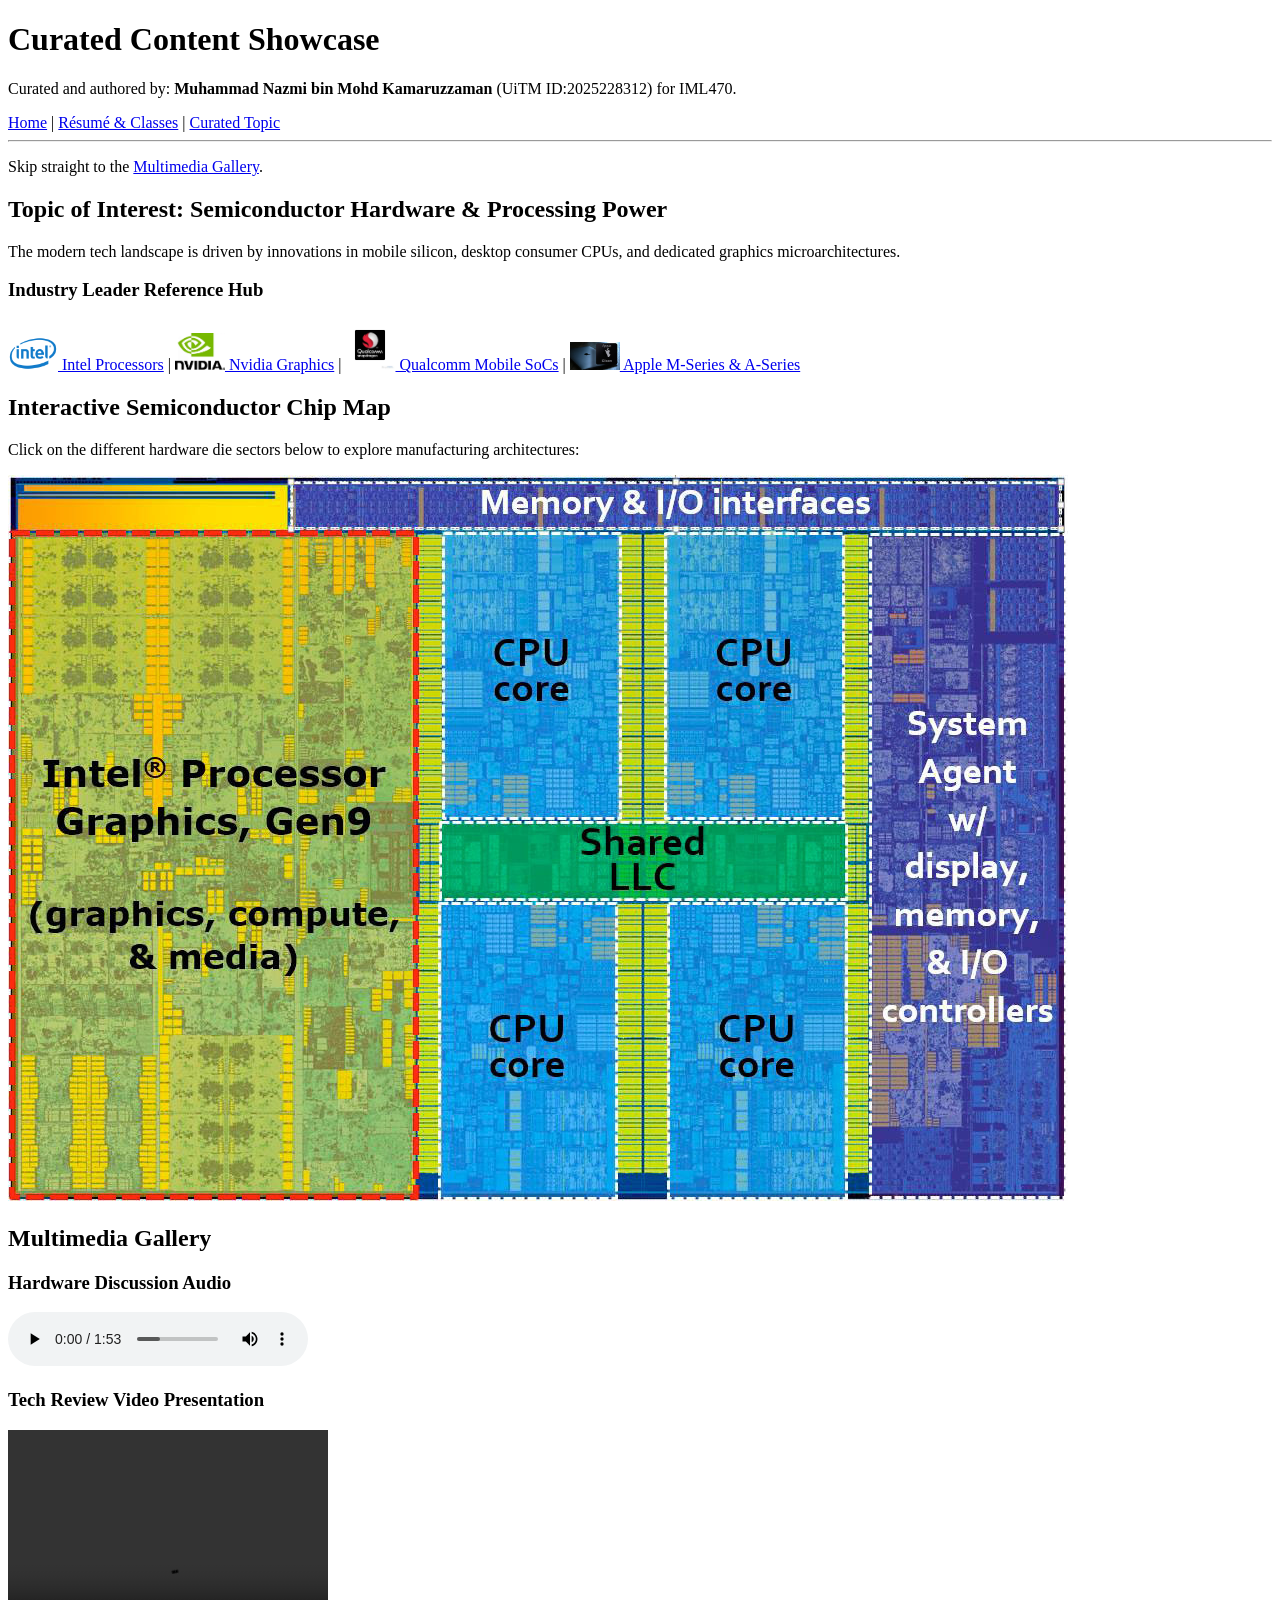
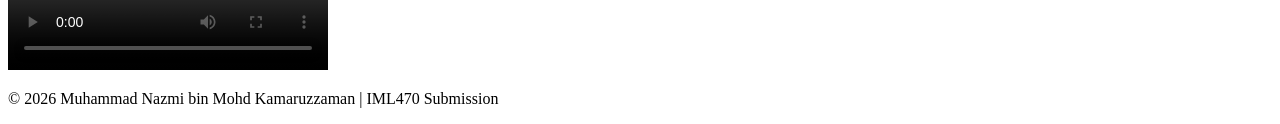
==== project.html @ a49946bc "Add files via upload" ====
<!DOCTYPE html>
<html lang="en">
<head>
    <meta charset="UTF-8">
    <title>Curated Topic & Media | IML470</title>
    <link rel="stylesheet" href="css/style.css">
</head>
<body>

    <header>
        <h1>Curated Content Showcase</h1>
        <p>Curated and authored by: <strong>Muhammad Nazmi bin Mohd Kamaruzzaman</strong> (UiTM ID:2025228312) for IML470.</p>
    </header>

    <nav>
        <a href="index.html">Home</a> | 
        <a href="resume.html">Résumé & Classes</a> | 
        <a href="project.html">Curated Topic</a>
    </nav>
    <hr>

    <main>
        <p>Skip straight to the <a href="#media-gallery">Multimedia Gallery</a>.</p>

        <section>
            <h2>Topic of Interest: Semiconductor Hardware & Processing Power</h2>
            <p>The modern tech landscape is driven by innovations in mobile silicon, desktop consumer CPUs, and dedicated graphics microarchitectures.</p>
            
            <h3>Industry Leader Reference Hub</h3>
            <p>
                <a href="https://www.intel.com" target="_blank"><img src="intel.png" alt="Intel Core" width="50"> Intel Processors</a> | 
                <a href="https://www.nvidia.com" target="_blank"><img src="nvidia.webp" alt="Nvidia RTX" width="50"> Nvidia Graphics</a> | 
                <a href="https://www.qualcomm.com" target="_blank"><img src="snapdragon.webp" alt="Snapdragon SoC" width="50"> Qualcomm Mobile SoCs</a> | 
                <a href="https://www.apple.com" target="_blank"><img src="apple.webp" alt="Apple Silicon" width="50"> Apple M-Series & A-Series</a>
            </p>
        </section>

        <section>
            <h2>Interactive Semiconductor Chip Map</h2>
            <p>Click on the different hardware die sectors below to explore manufacturing architectures:</p>
            
            <img src="diemap.jpeg" alt="Processor Die Map" usemap="#chipmap">
            <map name="chipmap">
                <area shape="rect" coords="0,0,100,100" alt="CPU Cores" href="https://www.intel.com" target="_blank">
                <area shape="circle" coords="150,150,50" alt="GPU Clusters" href="https://www.nvidia.com" target="_blank">
            </map>
        </section>

        <section id="media-gallery">
            <h2>Multimedia Gallery</h2>
            
            <h3>Hardware Discussion Audio</h3>
            <audio controls>
                <source src="podcasttech.mp3" type="audio/mpeg">
                Your browser does not support the audio element.
            </audio>

            <h3>Tech Review Video Presentation</h3>
            <video width="320" height="240" controls>
                <source src="processor.mp4" type="video/mp4">
                Your browser does not support the video tag.
            </video>
        </section>
    </main>

    <footer>
        <p>&copy; 2026 Muhammad Nazmi bin Mohd Kamaruzzaman | IML470 Submission</p>
    </footer>

</body>
</html>
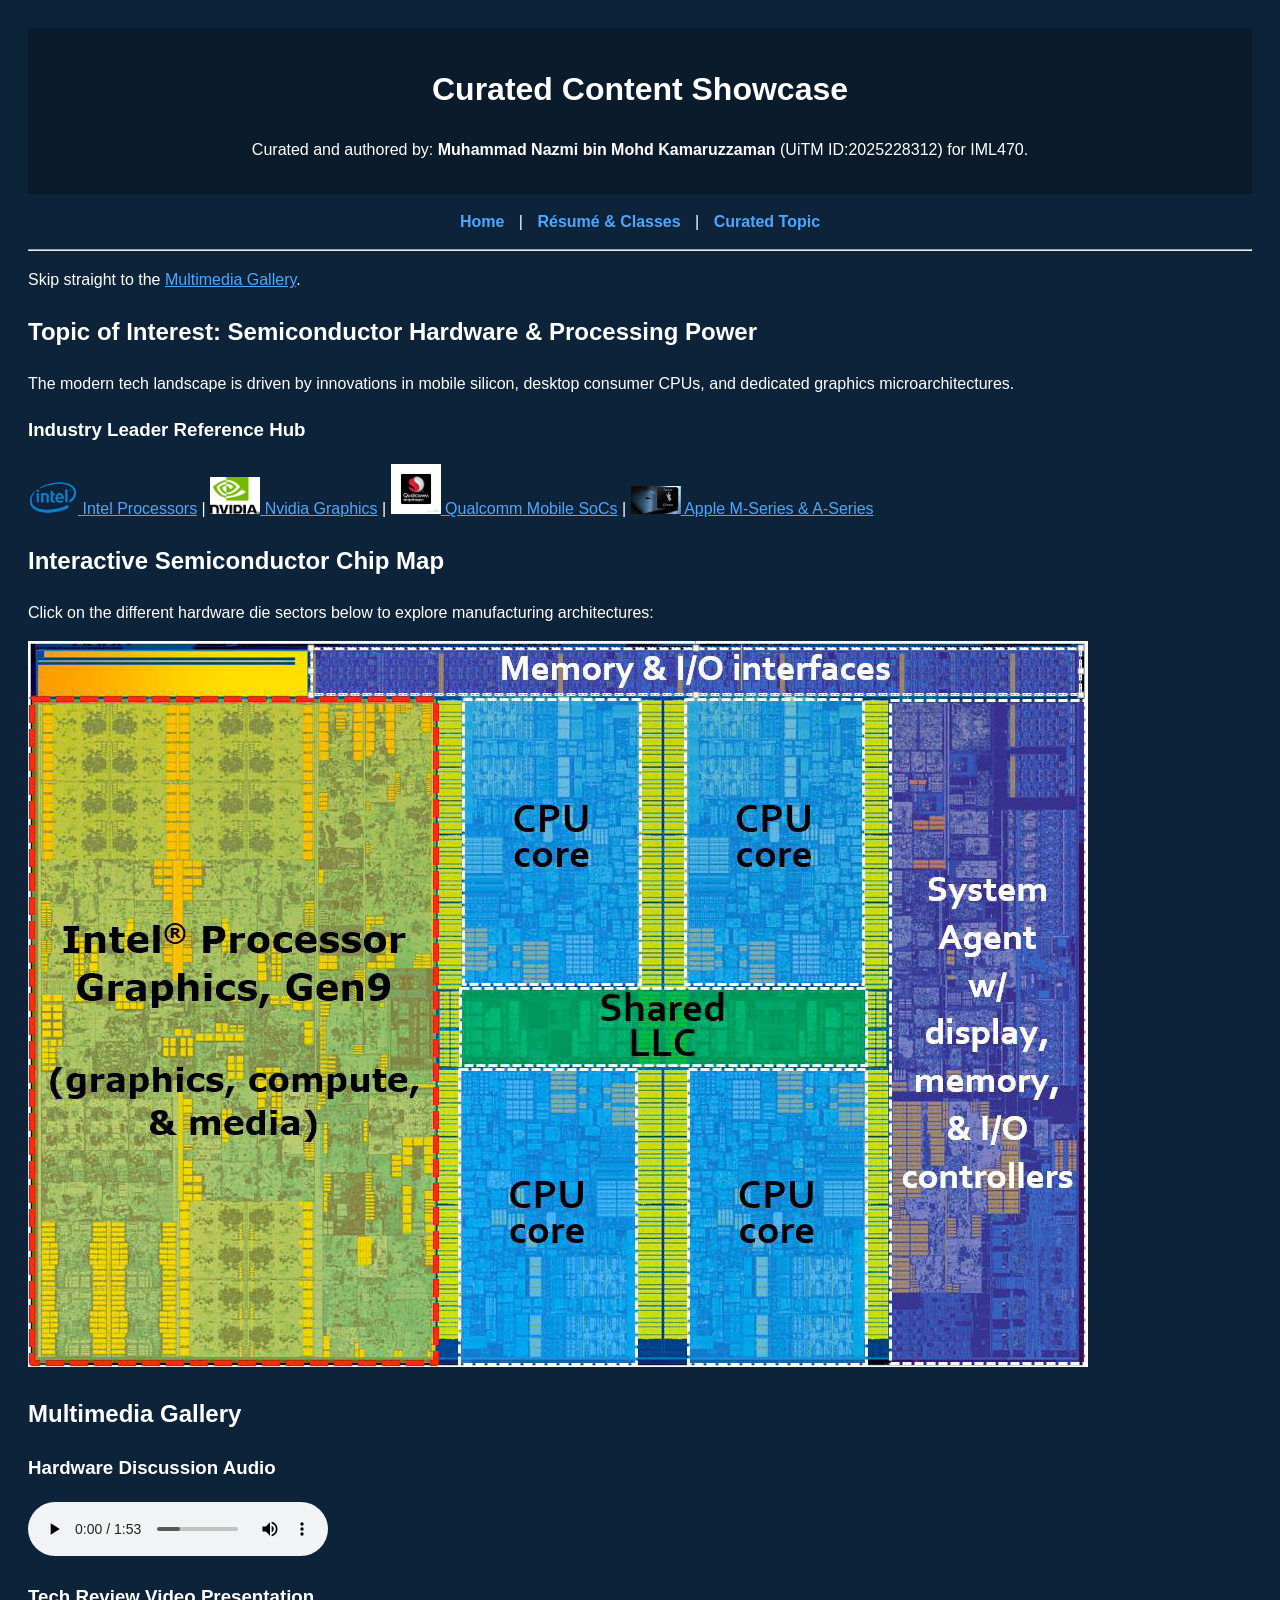
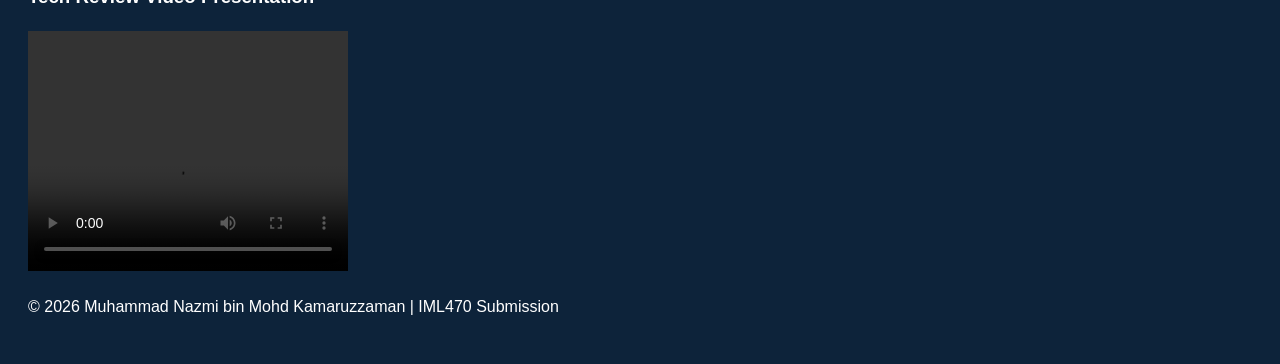
==== commit 18e295fb: "Update project.html" ====
--- a/project.html
+++ b/project.html
@@ -3,7 +3,7 @@
 <head>
     <meta charset="UTF-8">
     <title>Curated Topic & Media | IML470</title>
-    <link rel="stylesheet" href="css/style.css">
+    <link rel="stylesheet" href="style.css">
 </head>
 <body>
 
@@ -68,4 +68,4 @@
     </footer>
 
 </body>
-</html>+</html>
--- a/style.css
+++ b/style.css
@@ -0,0 +1,65 @@
+body {
+    font-family: Arial, sans-serif;
+    background-color: #0d233a; 
+    color: #ffffff;            
+    line-height: 1.6;
+    padding: 20px;
+}
+
+header {
+    background-color: #0a1b2c; 
+    color: #ffffff;            
+    padding: 15px;
+    text-align: center;
+}
+
+nav {
+    text-align: center;
+    margin: 15px 0;
+}
+
+nav a {
+    color: #4da6ff;            
+    text-decoration: none;
+    font-weight: bold;
+    padding: 5px 10px;
+}
+
+nav a:hover {
+    color: #ff9933;            
+}
+
+a {
+    color: #4da6ff;
+}
+
+a:hover {
+    color: #ff9933;
+}
+
+ul.custom-list {
+    list-style-type: square; 
+}
+
+table {
+    width: 100%;
+    border-collapse: collapse;
+    margin-top: 15px;
+    background-color: #132a42; 
+    color: #ffffff;            
+}
+
+th {
+    background-color: #0a1b2c; 
+    color: #ffffff;
+}
+
+th, td {
+    border: 1px solid #264666; 
+    text-align: center;
+    padding: 10px;
+}
+
+tr:nth-child(even) {
+    background-color: #183350; 
+}
